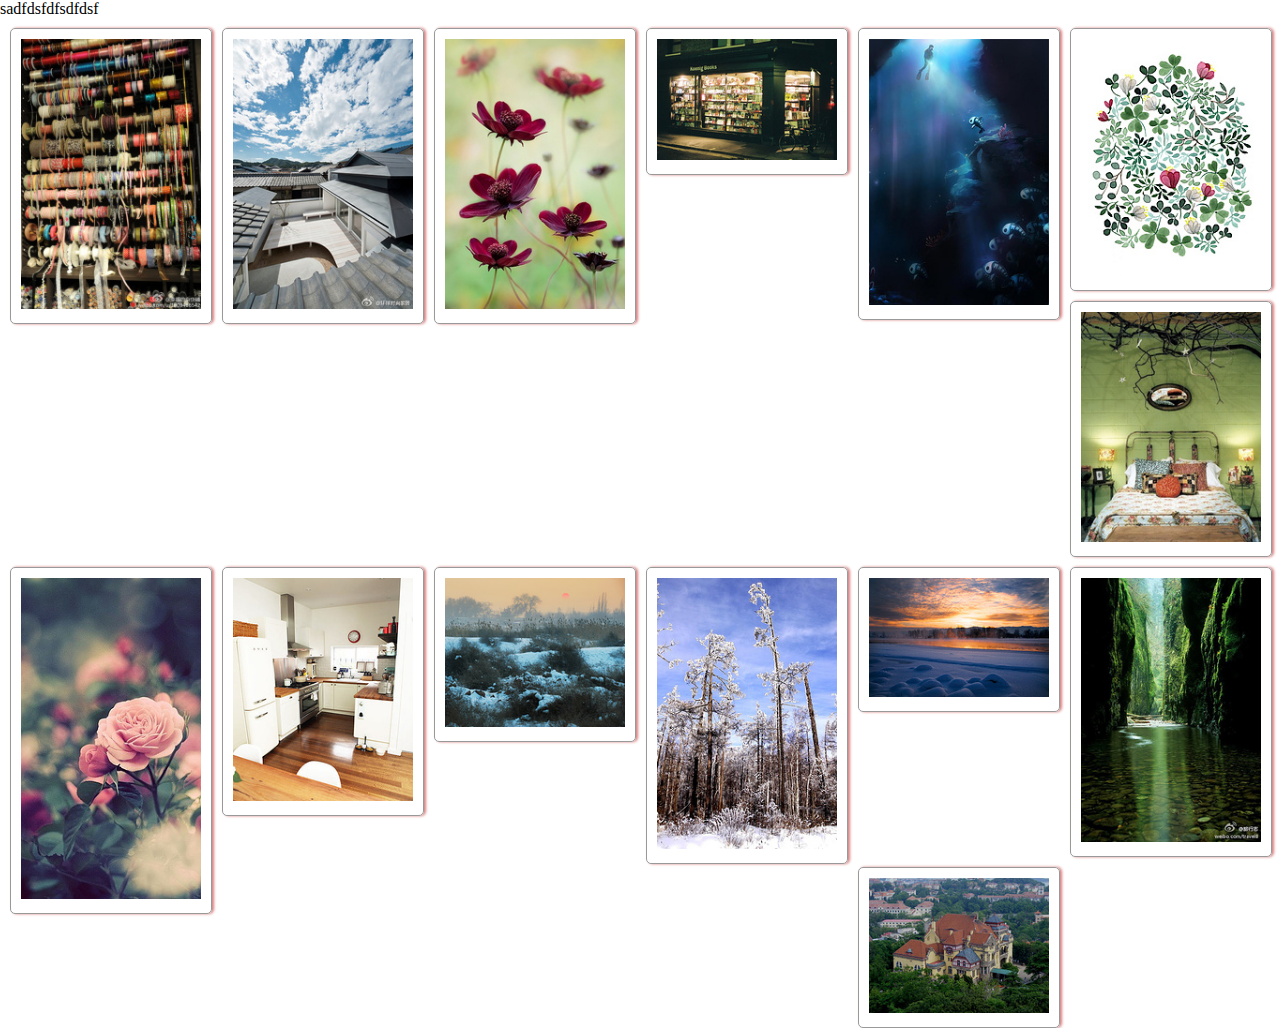
==== waterfall-css3/index.html @ 09856b2e "folder change" ====
<!DOCTYPE html>
<html>
<head>
	<meta charset="utf-8">
	<meta http-equiv="X-UA-Compatible" content="IE=edge">
	<title>
	</title>
	<link rel="stylesheet" href="css/style.css">
	<script type="text/javascript" src="js/waterflow.js"></script>
</head>
<body>
	<div>
		sadfdsfdfsdfdsf
	</div>
	<div class="parent">
		<div class='pin'>
			<div class="box">
				<img src="img/P_00.jpg">
			</div>
		</div>
		<div class='pin'>
			<div class="box">
				<img src="img/P_01.jpg">
			</div>
		</div>

		<div class='pin'>
			<div class="box">
				<img src="img/P_02.jpg">
			</div>
		</div>
		<div class='pin'>
			<div class="box">
				<img src="img/P_03.jpg">
			</div>
		</div>
		<div class='pin'>
			<div class="box">
				<img src="img/P_04.jpg">
			</div>
		</div>
		<div class='pin'>
			<div class="box">
				<img src="img/P_05.jpg">
			</div>
		</div>
		<div class='pin'>
			<div class="box">
				<img src="img/P_06.jpg">
			</div>
		</div>
		<div class='pin'>
			<div class="box">
				<img src="img/P_07.jpg">
			</div>
		</div>
		<div class='pin'>
			<div class="box">
				<img src="img/P_08.jpg">
			</div>
		</div>
		<div class='pin'>
			<div class="box">
				<img src="img/P_09.jpg">
			</div>
		</div>
		<div class='pin'>
			<div class="box">
				<img src="img/P_010.jpg">
			</div>
		</div>
		<div class='pin'>
			<div class="box">
				<img src="img/P_011.jpg">
			</div>
		</div>
		<div class='pin'>
			<div class="box">
				<img src="img/P_012.jpg">
			</div>
		</div>
		<div class='pin'>
			<div class="box">
				<img src="img/P_013.jpg">
			</div>
		</div>
	</div>
</body>
</html>
---- waterfall-css3/css/style.css ----
*{
	margin:0;
	padding:0;
}
body{
	
}
.parent{
	position: relative;
}
.box{
	width:180px;
	border:1px solid #999;
	border-radius: 5px;
	box-shadow: 2px 0px 3px #D68080;
	padding:10px;
}
.pin{
	padding:10px 0 0 10px;
	width:202px;
	height:auto;
	float:left;	
}
.box img{
	width:180px;
}
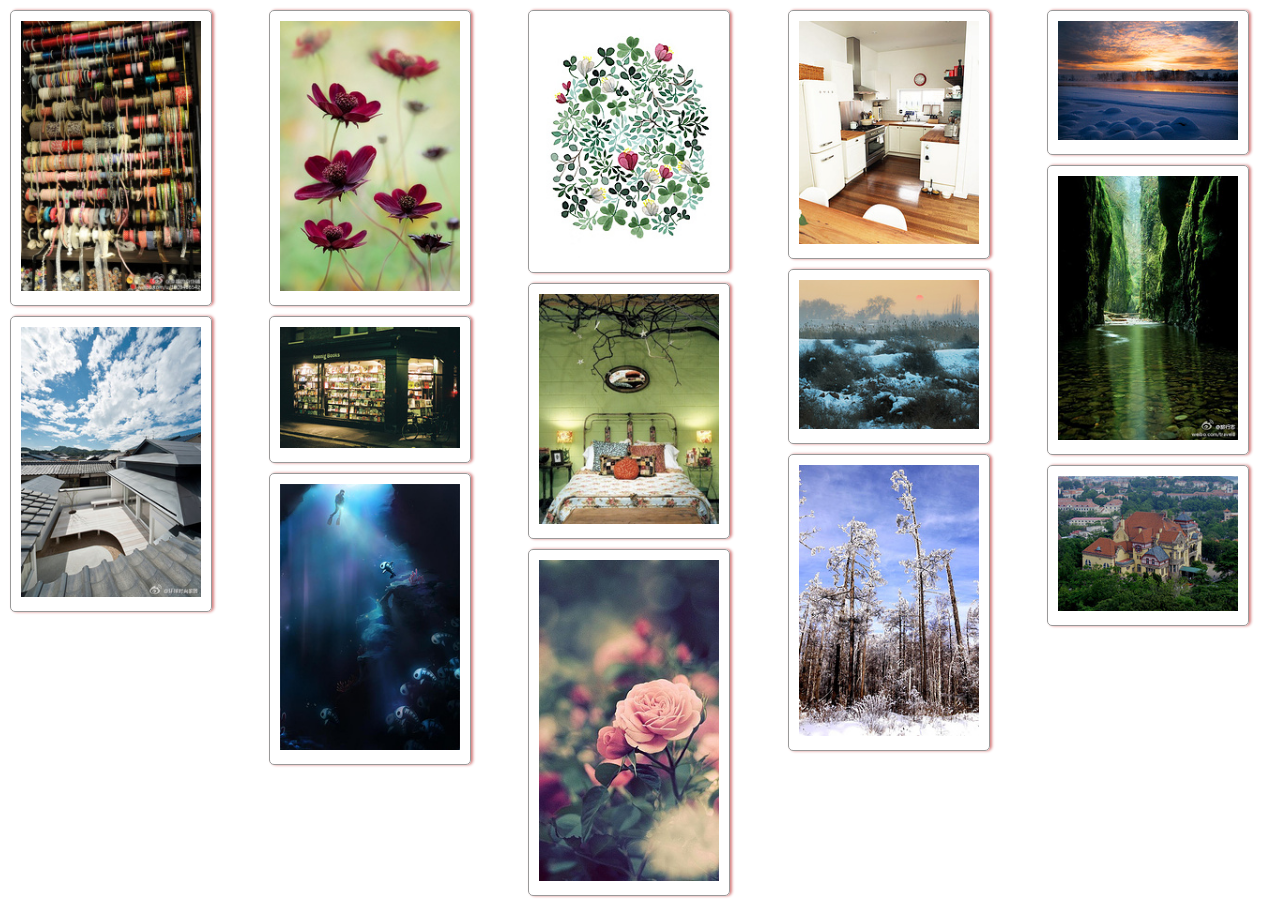
==== commit 5721248b: "waterfall css3 archieve" ====
--- a/waterfall-css3/index.html
+++ b/waterfall-css3/index.html
@@ -6,13 +6,11 @@
 	<title>
 	</title>
 	<link rel="stylesheet" href="css/style.css">
-	<script type="text/javascript" src="js/waterflow.js"></script>
 </head>
 <body>
 	<div>
-		sadfdsfdfsdfdsf
 	</div>
-	<div class="parent">
+	<div class="parent" id="parent">
 		<div class='pin'>
 			<div class="box">
 				<img src="img/P_00.jpg">
@@ -85,5 +83,7 @@
 			</div>
 		</div>
 	</div>
+	<script type="text/javascript" src="js/jquery-1.8.3.min.js"></script>
+	<script type="text/javascript" src="js/waterflow-jQuery.js"></script>
 </body>
 </html>--- a/waterfall-css3/css/style.css
+++ b/waterfall-css3/css/style.css
@@ -6,6 +6,10 @@
 	
 }
 .parent{
+	-ms-column-width:202px;
+	-moz-column-width:202px;
+	-webkit-column-width:202px;
+	column-width:202px;
 	position: relative;
 }
 .box{
